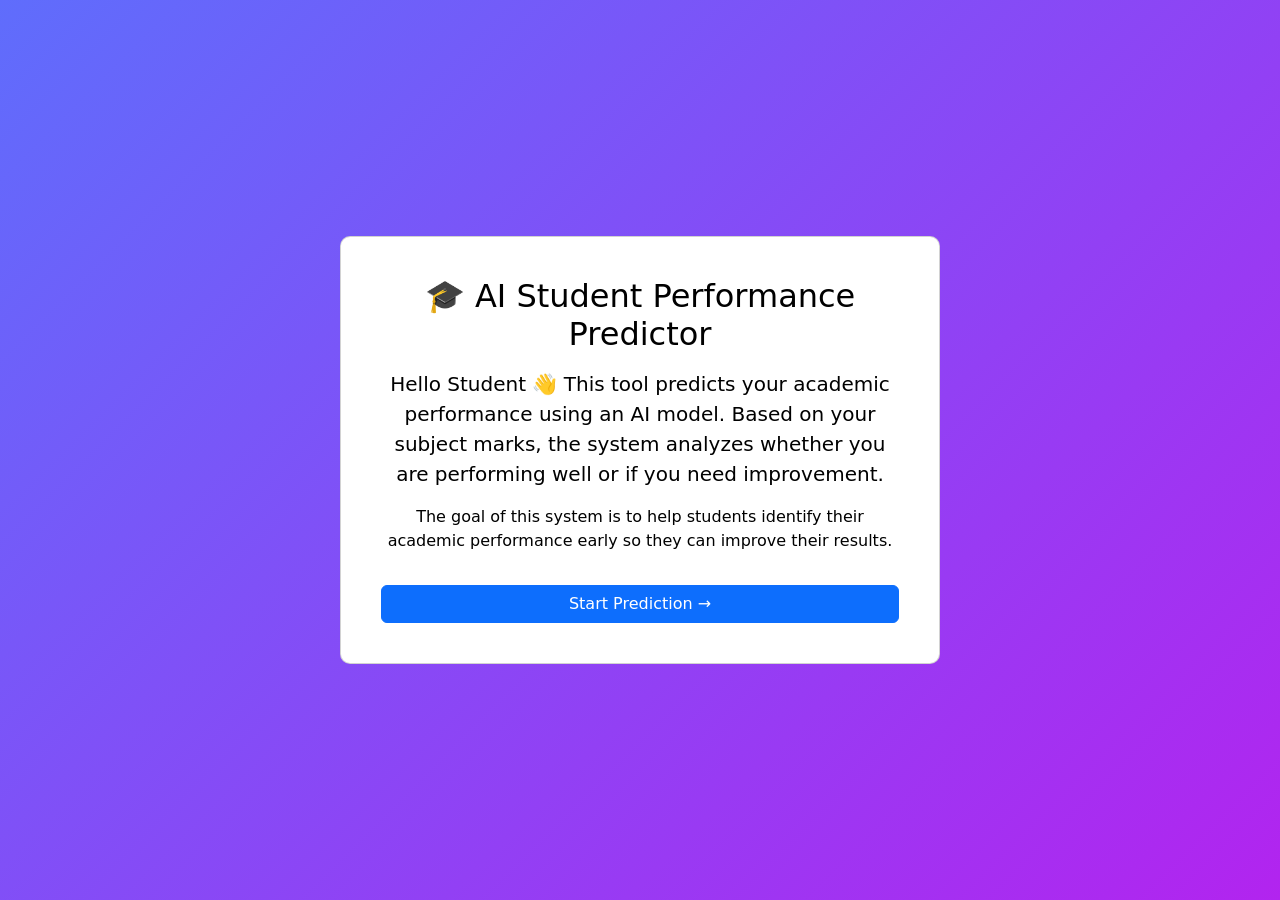
==== templates/home.html @ dcde7725 "Initial commit - student performance prediction project" ====
<!DOCTYPE html>
<html>

<head>

<title>Student Performance Predictor</title>

<link href="https://cdn.jsdelivr.net/npm/bootstrap@5.3.2/dist/css/bootstrap.min.css" rel="stylesheet">

<style>

body{
height:100vh;
display:flex;
align-items:center;
justify-content:center;
background:linear-gradient(135deg,#5f6dfc,#b224ef);
color:white;
text-align:center;
}

.card{
width:600px;
padding:40px;
background:white;
color:black;
border-radius:10px;
}

</style>

</head>

<body>

<div class="card">

<h2 class="mb-3">🎓 AI Student Performance Predictor</h2>

<p class="lead">

Hello Student 👋  
This tool predicts your academic performance using an AI model.
Based on your subject marks, the system analyzes whether you are
performing well or if you need improvement.

</p>

<p>

The goal of this system is to help students identify their academic
performance early so they can improve their results.

</p>

<a href="/details" class="btn btn-primary mt-3">

Start Prediction →

</a>

</div>

</body>

</html>
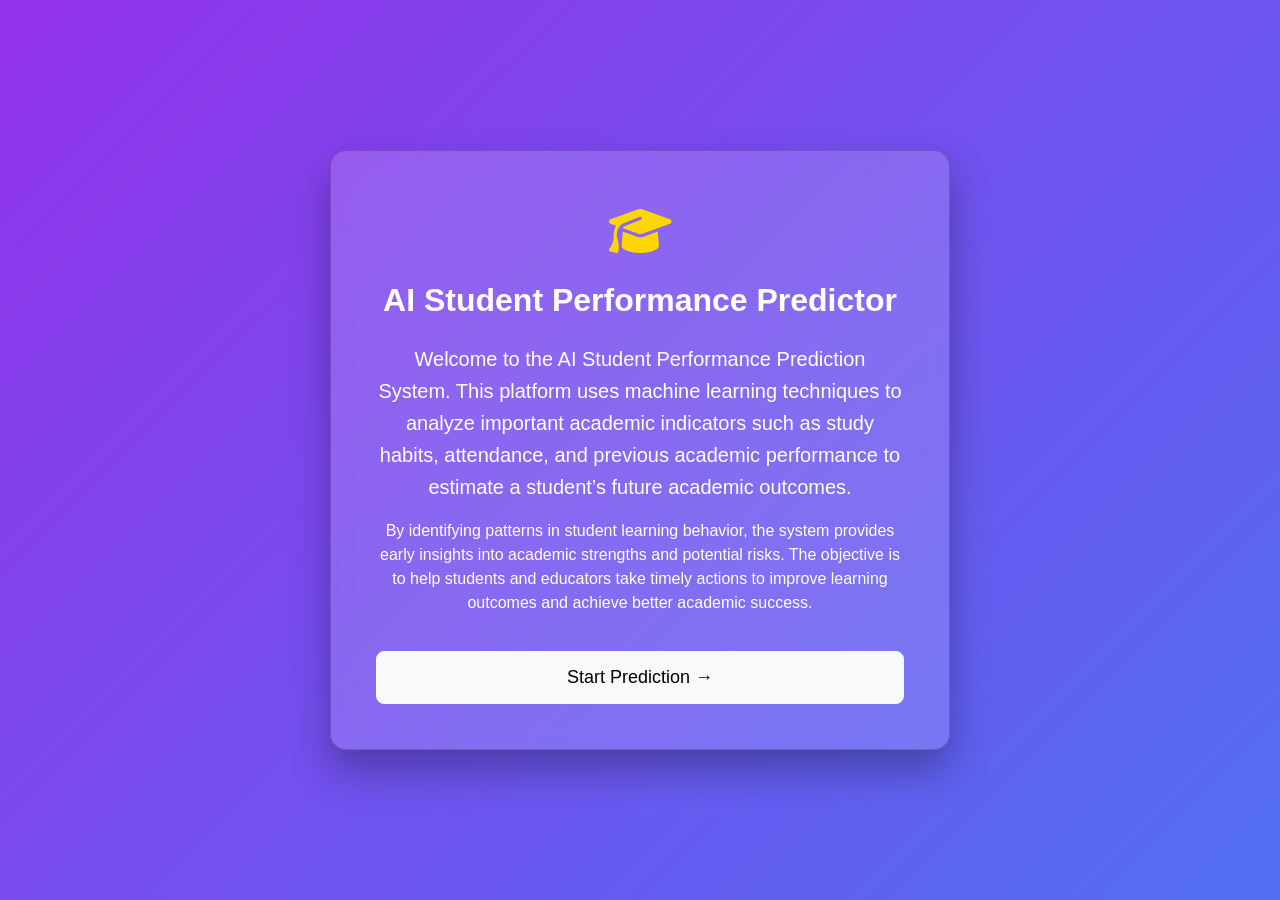
==== commit 62886792: "Updateed home.html By shivam" ====
--- a/templates/home.html
+++ b/templates/home.html
@@ -1,11 +1,16 @@
-<!DOCTYPE html>
-<html>
+<!DOCTYPE html> 
+<html lang="en">
 
 <head>
 
-<title>Student Performance Predictor</title>
+<meta charset="UTF-8">
+<meta name="viewport" content="width=device-width, initial-scale=1.0">
+
+<title>AI Student Performance Predictor</title>
 
 <link href="https://cdn.jsdelivr.net/npm/bootstrap@5.3.2/dist/css/bootstrap.min.css" rel="stylesheet">
+
+<link rel="stylesheet" href="https://cdnjs.cloudflare.com/ajax/libs/font-awesome/6.5.0/css/all.min.css">
 
 <style>
 
@@ -14,17 +19,71 @@
 display:flex;
 align-items:center;
 justify-content:center;
-background:linear-gradient(135deg,#5f6dfc,#b224ef);
+background:linear-gradient(-45deg,#5f6dfc,#b224ef,#3b82f6,#9333ea); 
+background-size:400% 400%;
+animation:gradientMove 12s ease infinite;
+font-family:Arial, Helvetica, sans-serif;
 color:white;
 text-align:center;
 }
 
+/* animated gradient */
+
+@keyframes gradientMove{
+0%{background-position:0% 50%;}
+50%{background-position:100% 50%;}
+100%{background-position:0% 50%;}
+}
+
+/* glass card */
+
 .card{
-width:600px;
-padding:40px;
-background:white;
-color:black;
-border-radius:10px;
+width:620px;
+padding:45px;
+background:rgba(255,255,255,0.15);
+backdrop-filter:blur(10px);
+border-radius:16px;
+color:white;
+box-shadow:0 20px 40px rgba(0,0,0,0.3);
+transition:transform 0.3s;
+}
+
+.card:hover{
+transform:translateY(-6px);
+}
+
+/* title icon */
+
+.title-icon{
+font-size:50px;
+margin-bottom:10px;
+color:#ffd700;
+}
+
+h2{
+font-weight:bold;
+}
+
+/* paragraphs */
+
+.lead{
+margin-top:15px;
+line-height:1.6;
+}
+
+/* button */
+
+.btn-start{
+padding:12px 28px;
+font-size:18px;
+border-radius:8px;
+margin-top:20px;
+transition:all 0.3s;
+}
+
+.btn-start:hover{
+transform:scale(1.05);
+box-shadow:0 10px 20px rgba(0,0,0,0.3);
 }
 
 </style>
@@ -35,25 +94,32 @@
 
 <div class="card">
 
-<h2 class="mb-3">🎓 AI Student Performance Predictor</h2>
+<div class="title-icon">
+<i class="fa-solid fa-graduation-cap"></i>
+</div>
+
+<h2>AI Student Performance Predictor</h2>
 
 <p class="lead">
 
-Hello Student 👋  
-This tool predicts your academic performance using an AI model.
-Based on your subject marks, the system analyzes whether you are
-performing well or if you need improvement.
+Welcome to the AI Student Performance Prediction System.
+This platform uses machine learning techniques to analyze
+important academic indicators such as study habits, attendance,
+and previous academic performance to estimate a student’s
+future academic outcomes.
 
 </p>
 
 <p>
 
-The goal of this system is to help students identify their academic
-performance early so they can improve their results.
+By identifying patterns in student learning behavior, the system
+provides early insights into academic strengths and potential risks.
+The objective is to help students and educators take timely actions
+to improve learning outcomes and achieve better academic success.
 
 </p>
 
-<a href="/details" class="btn btn-primary mt-3">
+<a href="/details" class="btn btn-light btn-start">
 
 Start Prediction →
 
@@ -63,4 +129,4 @@
 
 </body>
 
-</html>+</html>
